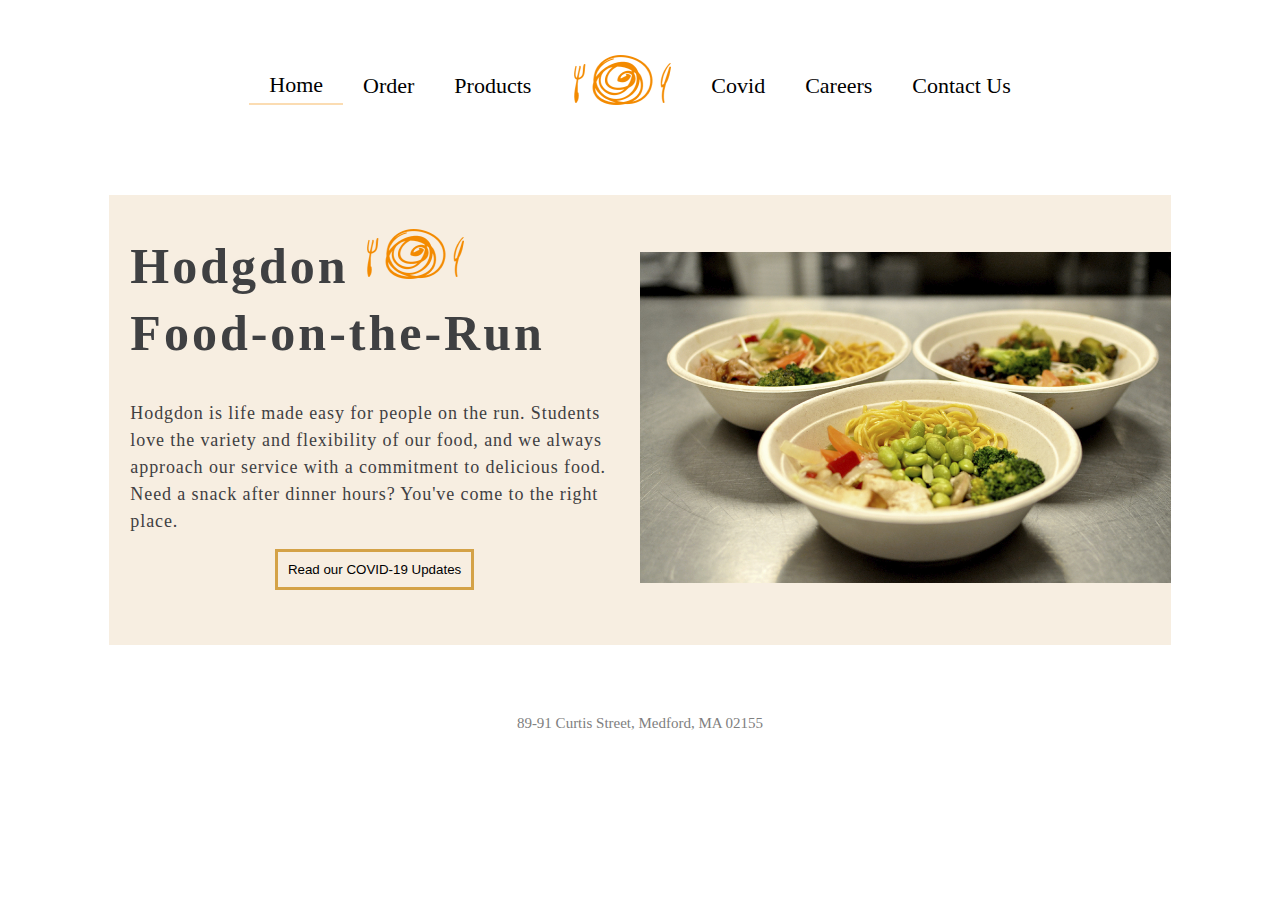
==== index.html @ d264f991 "tweaked styling" ====
<!DOCTYPE html>

<html lang="en">
<head>
	<meta charset="utf-8">

	<title>Hodgdon Food</title>
	<meta name="description" content="Home page for Hodgdon Food-on-the-Run">
	<meta name="author" content="James Lai">
	<meta name=‘viewport’ content=“width=device-width, initial-scale=1”>

	<link rel="stylesheet" href="css/style.css">
	<style>
		.wrapper {
			display: grid;
			grid-template-columns: 1fr 1fr;
			margin-left: 8%;
			margin-right: 8%;
			/* padding: 10%; */
			align-items: center;
			background-color: rgb(247, 238, 225);

	  	}

		.covidtext {
			border: 4px solid rgba(196, 129, 4, 0.699);

		}

		.covidimage {
			/* height: 10px; */
			padding: 0px !important;
		}

		.foodimage {
			max-width: 100%;
			
			height: auto;
		}
		
		button {
			background-color: Transparent;
			background-repeat:no-repeat;
			border: none;
			cursor:pointer;
			overflow: hidden;
			outline:none;
			border: 3px solid rgba(196, 129, 4, 0.699);
			text-align: center;
			display: inline;
			padding: 10px;
			margin: -4px;
		}

		@media (max-width: 1000px) {
			.wrapper {
				grid-template-columns: none;
				margin-left: 4%;
				margin-right: 4%;
			}
		}

	</style>

</head>

<body>
	<nav>
		<div class="nav">
			<div class="nav-item" id="current-page"><a href="index.html" >Home</a></div>
			<div class="nav-item"><a href="order.html" >Order</a></div>
			<div class="nav-item"><a href="products.html" >Products</a></div>
			<div class="nav-item" id="logo"><a href="index.html"> <img src="images/logoSecondary.png"/></a></div>
			<div class="nav-item"><a href="covid.html" >Covid</a></div>
			<div class="nav-item" ><a href="career.html" >Careers</a></div>
			<div class="nav-item"><a href="contact.html" >Contact Us</a></div>
		</div>

		<div class="nav-mobile" style="margin-top: 50px; margin-bottom: 18px;">
        <div class="nav-item-mobile" id="current-page"><a href="index.html" >Home</a></div>
        <div class="nav-item-mobile"><a href="order.html" >Order</a></div>
        <div class="nav-item-mobile"><a href="products.html" >Products</a></div>
      </div>
      <div class="nav-mobile" style="margin-bottom: 10px;">
        <div class="nav-image-mobile"><a href="index.html"> <img src="images/logoSecondary.png"/></a></div>
      </div>
      <div class="nav-mobile" style="margin-bottom: 75px;">
        <div class="nav-item-mobile"><a href="covid.html" >Covid</a></div>
        <div class="nav-item-mobile" ><a href="career.html" >Careers</a></div>
        <div class="nav-item-mobile"><a href="contact.html" >Contact Us</a></div>
      </div>
	</nav>
	<div class="wrapper"> 
		<div style="margin-left: 4%; margin-right: 4%;">
			<h1>
				Hodgdon
				<span>
					<img src="images/logoSecondary.png"/>
				</span>
				<br />
				Food-on-the-Run
			</h1>
			<div>
				<p class="text-block">
					Hodgdon is life made easy for people on the run. Students love the variety and flexibility of our food, and we always approach our service with a commitment to delicious food.
					Need a snack after dinner hours? You've come to the right place.
				</p>
			</div>
			<div style="margin-bottom: 12%; display: flex;justify-content: center; align-items: center;">
				<button type="button" onclick="location.href='covid.html'">
					Read our COVID-19 Updates
				</button>
				<!-- <button type="button">
					<img src="images/rightarrow.png" class="covidimage"/>
				</button> -->
				<!-- <div class="covidcard">
					<h3 class="covidtext">
						Read our COVID-19 Updates
					</h3>
					<span>
						<a href="covid.html">
							<img src="images/rightarrow.png" class="covidimage"/>
						</a>
					</span>
				</div> -->
			</div>

		</div>
		<div>
			<img src="images/food1.jpg" class="foodimage" alt="Credits: https://tufts-admissions.s3.amazonaws.com/files/resources/dining.jpg"/>
		</div>
	</div>


  	<script src="js/script.js"></script>

  	<footer style="margin-top: 70px">
      	<div>89-91 Curtis Street, Medford, MA 02155</div>
    </footer>
</body>
</html>
---- css/style.css ----
div.child {
    margin-left: 120px;
    margin-right: 120px;
}

h1 {	
    font-family: Playfair Display;
    font-style: normal;
    font-weight: bold;
    font-size: 50px;
    line-height: 67px;
    letter-spacing: 0.06em;
    color: #3F4042;

}

h2 {	
    font-family: Playfair Display;
    font-style: normal;
    font-weight: bold;
    font-size: 50px;
    line-height: 67px;
    letter-spacing: 0.06em;
    color: #3F4042;
}

.text-block { 	
    font-family: Avenir;
    font-style: normal;
    font-weight: normal;
    font-size: 18px;
    line-height: 27px;
    letter-spacing: 0.05em;
    color: #3F4042;
}

ul {
    font-family: Avenir;
    font-style: normal;
    font-weight: normal;
    font-size: 18px;
    line-height: 27px;
    letter-spacing: 0.05em;
    color: #3F4042;
}

footer {
    font: 15px Avenir !important; 
    color: grey; 
    text-align: center;
    width: 100%;
    margin-top: 50px;
}

.nav {
    display: flex; 
    align-items: center; 
    justify-content: center;
    flex-direction: row;
    flex-wrap: wrap;
    margin-left: 120px;
    margin-right: 120px;
    margin-top: 50px;
    margin-bottom: 75px;
}
                
.nav-item {
    font-family: Avenir;
    font-style: normal;
    font-weight: 500;
    font-size: 22px;
    line-height: 27px;
    color: #000000;

    display: inline-block;
    list-style-type: none;
    padding: 5px 20px 5px 20px;
    box-sizing: border-box;
    text-align: center;
}
                
.nav-item:hover {
    color: #F38A00; 
}

.nav-mobile {
    display: none;
}

.nav-item-mobile {
    display: none;
}

.nav-image-mobile {
    display: none;
}

#current-page {
    border-bottom: 2px solid rgba(243, 138, 0, 0.3); 
}
                
nav a {
    text-decoration: none; 
    color: inherit
}

@media (max-width: 1000px) {
.text-block {   
    /*font-family: Avenir;
    font-style: normal;
    font-weight: normal;*/
    font-size: 28px;
    line-height: 37px;
    text-align: center;
    /*letter-spacing: 0.05em;
    color: #3F4042;*/
}

ul li {
    font-size: 25px;
    line-height: 37px;
}

.nav {
    display: none;
}

.nav-item {
    font-size: 30px;
}

.nav-mobile {
    display: flex; 
    align-items: center; 
    justify-content: center;
    flex-direction: row;
    flex-wrap: wrap;
    margin-left: 120px;
    margin-right: 120px;
}

.nav-item-mobile {
    font-family: Avenir;
    font-style: normal;
    font-weight: 500;
    font-size: 30px;
    line-height: 27px;
    color: #000000;

    display: inline-block;
    list-style-type: none;
    padding: 5px 20px 5px 20px;
    box-sizing: border-box;
    text-align: center;
}

.nav-image-mobile {
    display: inline-block;
    list-style-type: none;
    padding: 5px 20px 5px 20px;
    box-sizing: border-box;
    text-align: center;
}
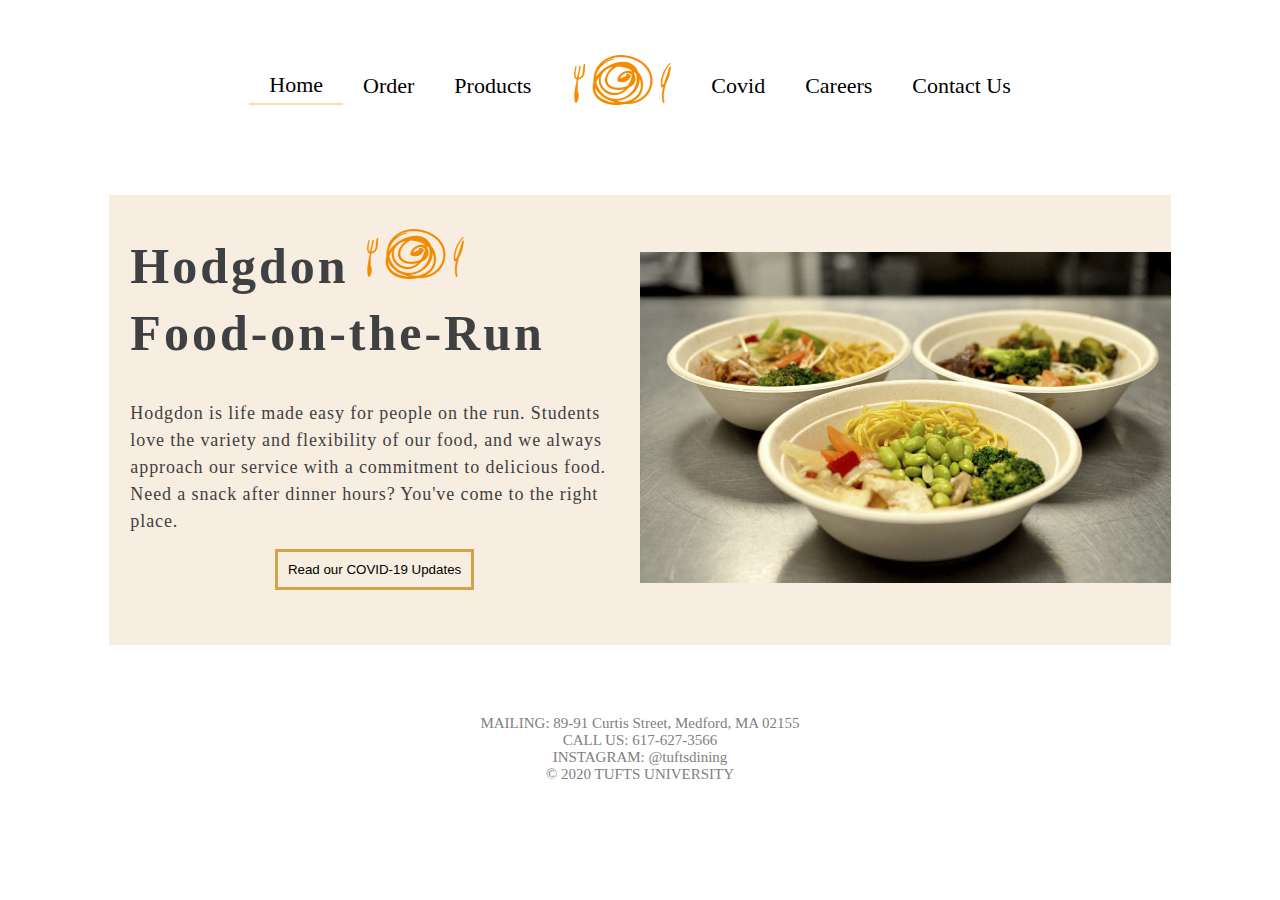
==== commit fe47aa88: "fixed footer, made order.html responsive and fixed Andy's page" ====
--- a/index.html
+++ b/index.html
@@ -9,6 +9,7 @@
 	<meta name="author" content="James Lai">
 	<meta name=‘viewport’ content=“width=device-width, initial-scale=1”>
 
+	<script src="http://code.jquery.com/jquery-3.5.1.slim.js" integrity="sha256-DrT5NfxfbHvMHux31Lkhxg42LY6of8TaYyK50jnxRnM=" crossorigin="anonymous"></script>
 	<link rel="stylesheet" href="css/style.css">
 	<style>
 		.wrapper {
@@ -22,19 +23,10 @@
 
 	  	}
 
-		.covidtext {
-			border: 4px solid rgba(196, 129, 4, 0.699);
-
-		}
-
-		.covidimage {
-			/* height: 10px; */
-			padding: 0px !important;
-		}
 
 		.foodimage {
 			max-width: 100%;
-			
+		
 			height: auto;
 		}
 		
@@ -58,6 +50,21 @@
 				margin-left: 4%;
 				margin-right: 4%;
 			}
+		}
+
+		/* Credits to https://www.w3schools.com/howto/tryit.asp?filename=tryhow_css_image_shake for this function */
+		@keyframes shake {
+			0% { transform: translate(1px, 1px) rotate(0deg); }
+			10% { transform: translate(-1px, -2px) rotate(-1deg); }
+			20% { transform: translate(-3px, 0px) rotate(1deg); }
+			30% { transform: translate(3px, 2px) rotate(0deg); }
+			40% { transform: translate(1px, -1px) rotate(1deg); }
+			50% { transform: translate(-1px, 2px) rotate(-1deg); }
+			60% { transform: translate(-3px, 1px) rotate(0deg); }
+			70% { transform: translate(3px, 1px) rotate(-1deg); }
+			80% { transform: translate(-1px, -1px) rotate(1deg); }
+			90% { transform: translate(1px, 2px) rotate(0deg); }
+			100% { transform: translate(1px, -2px) rotate(-1deg); }
 		}
 
 	</style>
@@ -107,22 +114,9 @@
 				</p>
 			</div>
 			<div style="margin-bottom: 12%; display: flex;justify-content: center; align-items: center;">
-				<button type="button" onclick="location.href='covid.html'">
+				<button type="button" id="a" onclick="location.href='covid.html'">
 					Read our COVID-19 Updates
 				</button>
-				<!-- <button type="button">
-					<img src="images/rightarrow.png" class="covidimage"/>
-				</button> -->
-				<!-- <div class="covidcard">
-					<h3 class="covidtext">
-						Read our COVID-19 Updates
-					</h3>
-					<span>
-						<a href="covid.html">
-							<img src="images/rightarrow.png" class="covidimage"/>
-						</a>
-					</span>
-				</div> -->
 			</div>
 
 		</div>
@@ -134,8 +128,18 @@
 
   	<script src="js/script.js"></script>
 
-  	<footer style="margin-top: 70px">
-      	<div>89-91 Curtis Street, Medford, MA 02155</div>
-    </footer>
+	<footer style="margin-top: 70px">
+      	<div>MAILING: 89-91 Curtis Street, Medford, MA 02155</div>
+      	<div>CALL US: 617-627-3566</div>
+      	<div>INSTAGRAM: @tuftsdining</div>
+      	<div>© 2020 TUFTS UNIVERSITY</div>
+	</footer>
+	
+	<script language="javascript">
+		$(".nav").mouseover(function() {
+			$(".nav :hover").css("animation", "shake 0.5s");
+			$(".nav :hover").css("animation-iteration-count", "4");
+		});
+	</script>
 </body>
 </html>
--- a/css/style.css
+++ b/css/style.css
@@ -3,7 +3,7 @@
     margin-right: 120px;
 }
 
-h1 {	
+h1 {    
     font-family: Playfair Display;
     font-style: normal;
     font-weight: bold;
@@ -14,7 +14,7 @@
 
 }
 
-h2 {	
+h2 {    
     font-family: Playfair Display;
     font-style: normal;
     font-weight: bold;
@@ -24,7 +24,7 @@
     color: #3F4042;
 }
 
-.text-block { 	
+.text-block {   
     font-family: Avenir;
     font-style: normal;
     font-weight: normal;
@@ -143,7 +143,7 @@
     font-family: Avenir;
     font-style: normal;
     font-weight: 500;
-    font-size: 30px;
+    font-size: 45px;
     line-height: 27px;
     color: #000000;
 
@@ -162,5 +162,15 @@
     text-align: center;
 }
 
+.nav-image-mobile img {
+    width: 125px;
+}
 
+#current-page {
+    color: #F38A00; 
+    border-bottom: none;
+}
 
+footer {
+    font: 28px Avenir !important; 
+}